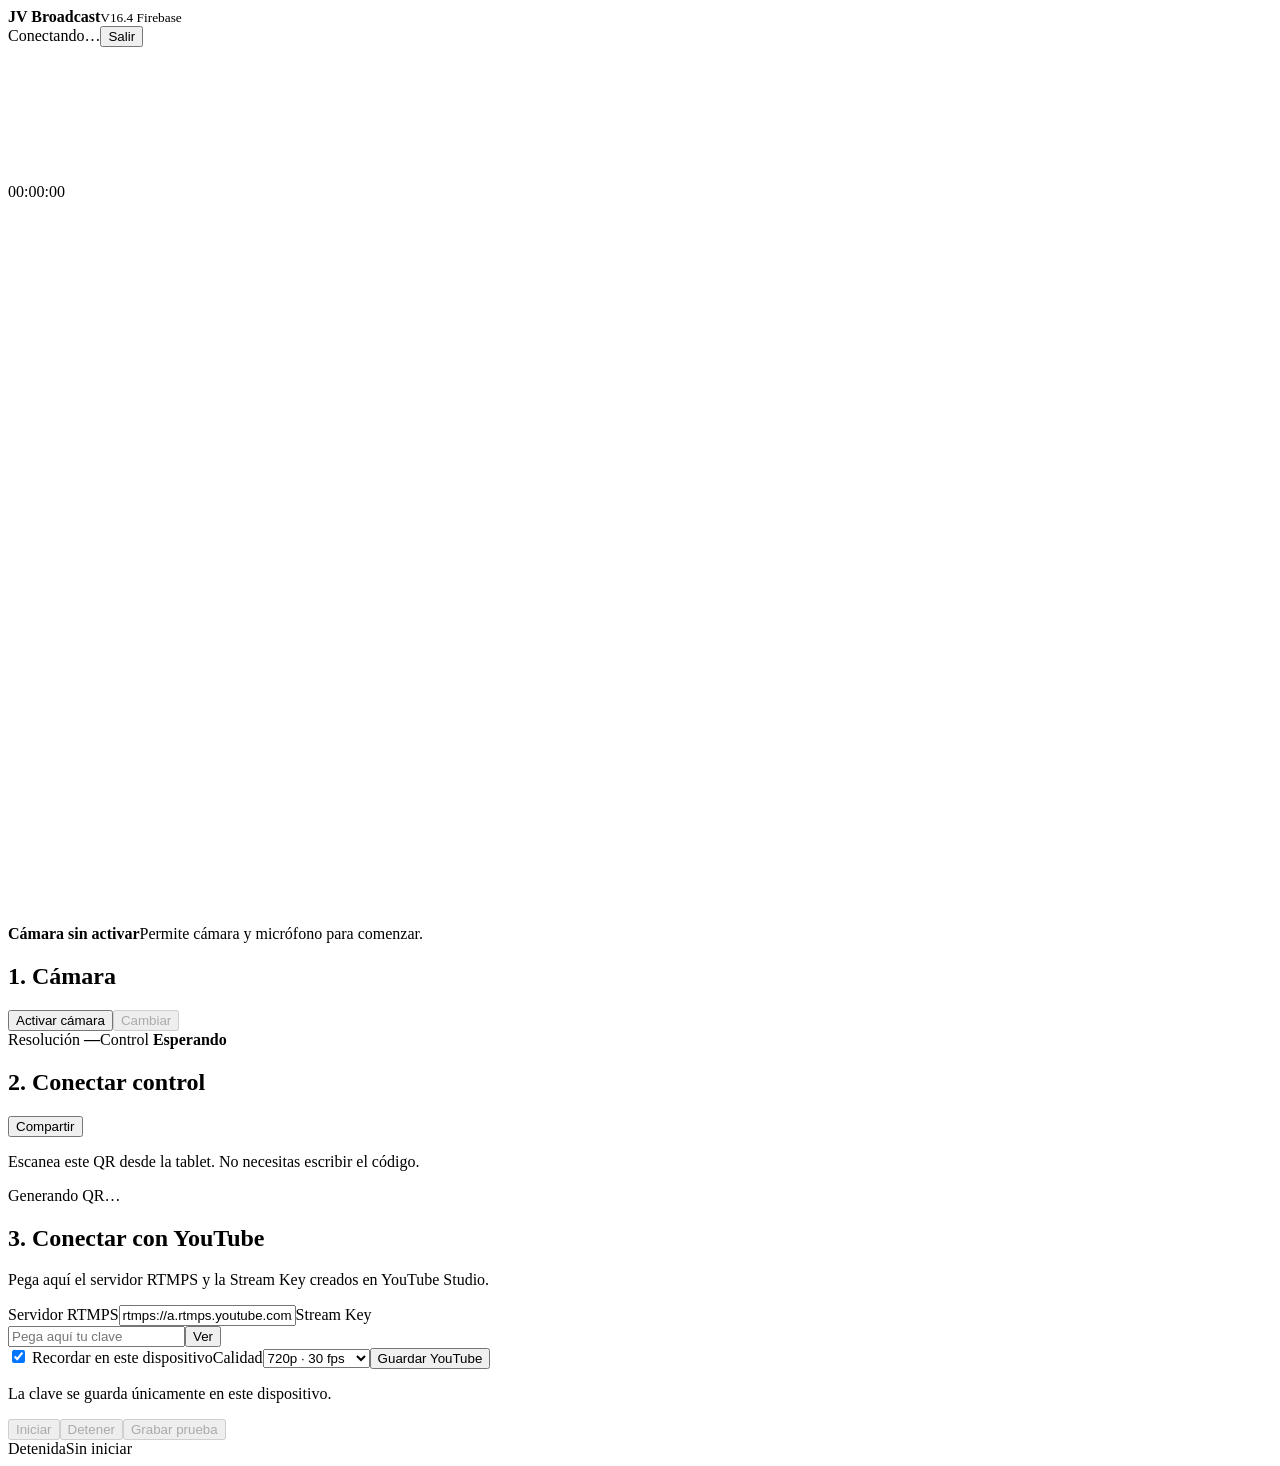
==== studio.html @ f06a27bf "JV Broadcast V16.4 stable base Frozen stable version before YouTube live engine integration." ====
<!doctype html><html lang="es"><head><meta charset="utf-8"><meta name="viewport" content="width=device-width,initial-scale=1,viewport-fit=cover"><meta name="theme-color" content="#07111f"><title>Estudio | JV Broadcast</title><link rel="stylesheet" href="assets/css/styles.css"></head><body><header class="topbar"><div><b>JV Broadcast</b><span id="matchLabel"></span><small class="version-tag">V16.4 Firebase</small></div><div class="top-actions"><span id="syncStatus" class="status offline">Conectando…</span><button id="exitBtn" class="small danger">Salir</button></div></header><main class="studio-layout"><section class="program-wrap"><span id="liveTimer" class="hidden">00:00:00</span><video id="camera" playsinline muted></video><canvas id="programCanvas" width="1280" height="720"></canvas><div id="cameraPlaceholder" class="placeholder"><b>Cámara sin activar</b><span>Permite cámara y micrófono para comenzar.</span></div></section><aside class="side-panel"><div class="card"><h2>1. Cámara</h2><div class="button-row"><button id="startCamera" class="primary">Activar cámara</button><button id="flipCamera" disabled>Cambiar</button></div><div class="metrics"><span>Resolución <b id="resolutionState">—</b></span><span>Control <b id="remoteState">Esperando</b></span></div></div><div class="card qr-card"><div class="section-title-row"><h2>2. Conectar control</h2><button id="shareControl" class="small">Compartir</button></div><p class="hint">Escanea este QR desde la tablet. No necesitas escribir el código.</p><div id="qrCode" class="qr-code"><span>Generando QR…</span></div><p id="controlLinkText" class="control-link-text"></p></div><div class="card youtube-config-card"><h2>3. Conectar con YouTube</h2><p class="hint">Pega aquí el servidor RTMPS y la Stream Key creados en YouTube Studio.</p><label>Servidor RTMPS</label><input id="rtmpUrl" value="rtmps://a.rtmps.youtube.com/live2"><label>Stream Key</label><div class="secret-row"><input id="streamKey" type="password" placeholder="Pega aquí tu clave"><button id="toggleKey" class="small">Ver</button></div><label class="check"><input id="rememberKey" type="checkbox" checked> Recordar en este dispositivo</label><label>Calidad</label><select id="quality"><option value="720">720p · 30 fps</option><option value="1080">1080p · 30 fps</option></select><button id="saveYoutube" class="primary">Guardar YouTube</button><p class="hint">La clave se guarda únicamente en este dispositivo.</p><div class="compact-live-controls"><button id="startLive" class="primary" disabled>Iniciar</button><button id="stopLive" class="danger" disabled>Detener</button><button id="startRecording" class="small" disabled>Grabar prueba</button></div><span id="liveState" class="hidden">Detenida</span><span id="connectionState" class="hidden">Sin iniciar</span></div></aside></main><script type="module" src="assets/js/studio.js"></script></body></html>
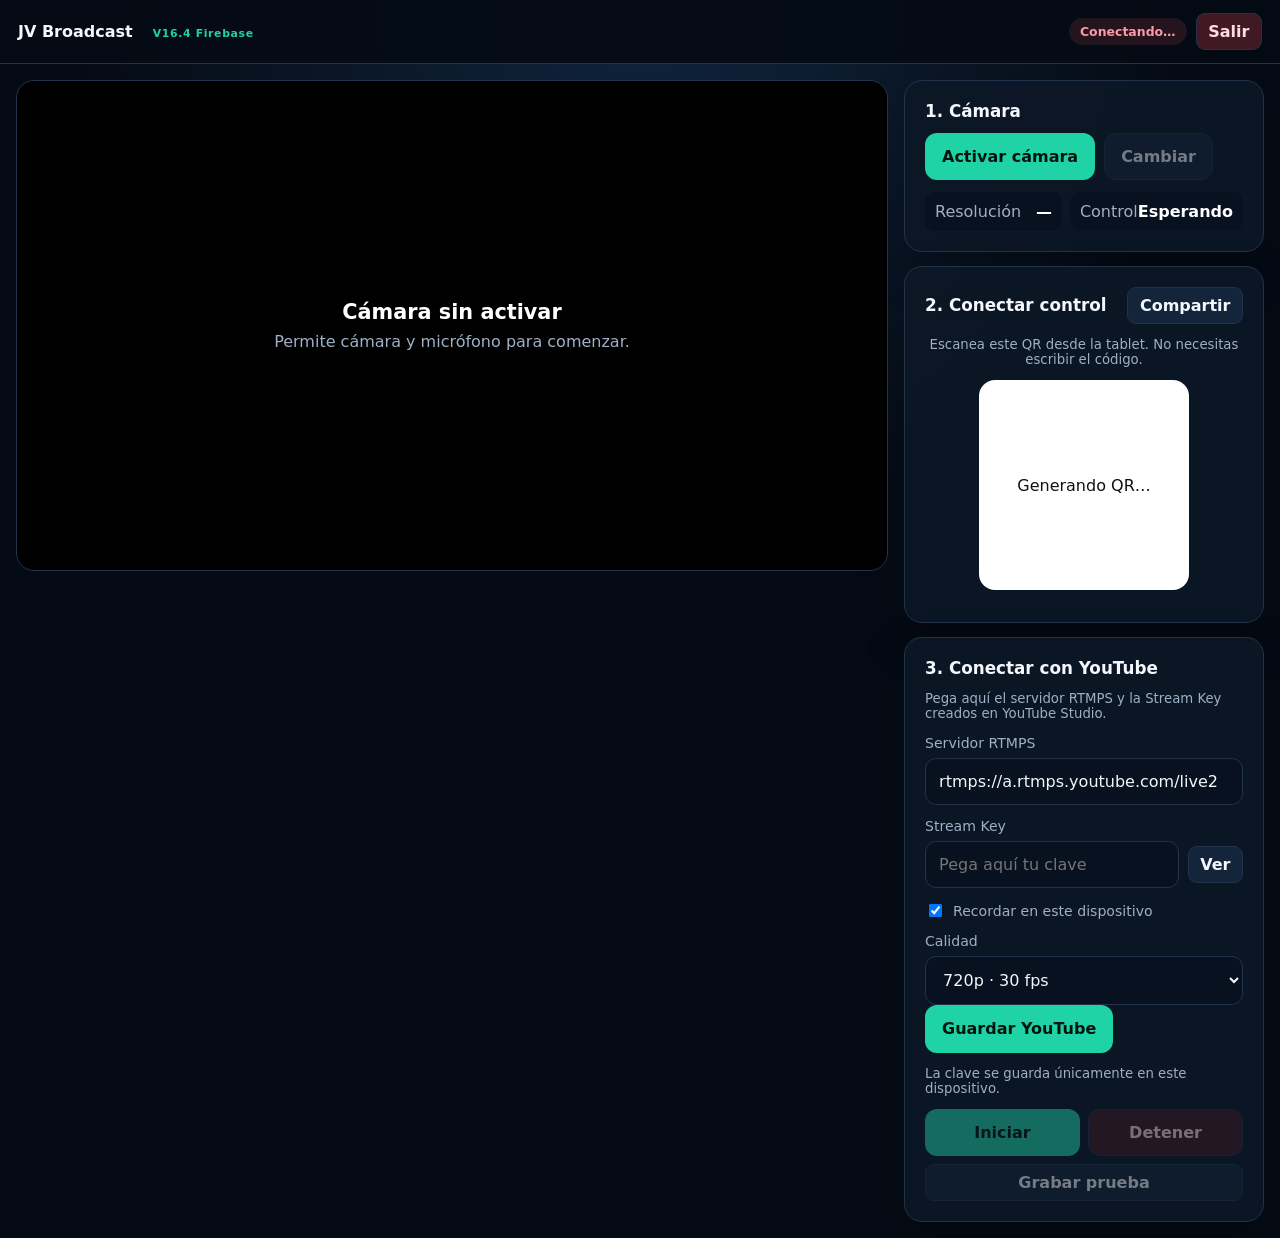
==== commit 2525ba46: "Load Google Identity Services and YouTube auth" ====
--- a/studio.html
+++ b/studio.html
@@ -1 +1 @@
-<!doctype html><html lang="es"><head><meta charset="utf-8"><meta name="viewport" content="width=device-width,initial-scale=1,viewport-fit=cover"><meta name="theme-color" content="#07111f"><title>Estudio | JV Broadcast</title><link rel="stylesheet" href="assets/css/styles.css"></head><body><header class="topbar"><div><b>JV Broadcast</b><span id="matchLabel"></span><small class="version-tag">V16.4 Firebase</small></div><div class="top-actions"><span id="syncStatus" class="status offline">Conectando…</span><button id="exitBtn" class="small danger">Salir</button></div></header><main class="studio-layout"><section class="program-wrap"><span id="liveTimer" class="hidden">00:00:00</span><video id="camera" playsinline muted></video><canvas id="programCanvas" width="1280" height="720"></canvas><div id="cameraPlaceholder" class="placeholder"><b>Cámara sin activar</b><span>Permite cámara y micrófono para comenzar.</span></div></section><aside class="side-panel"><div class="card"><h2>1. Cámara</h2><div class="button-row"><button id="startCamera" class="primary">Activar cámara</button><button id="flipCamera" disabled>Cambiar</button></div><div class="metrics"><span>Resolución <b id="resolutionState">—</b></span><span>Control <b id="remoteState">Esperando</b></span></div></div><div class="card qr-card"><div class="section-title-row"><h2>2. Conectar control</h2><button id="shareControl" class="small">Compartir</button></div><p class="hint">Escanea este QR desde la tablet. No necesitas escribir el código.</p><div id="qrCode" class="qr-code"><span>Generando QR…</span></div><p id="controlLinkText" class="control-link-text"></p></div><div class="card youtube-config-card"><h2>3. Conectar con YouTube</h2><p class="hint">Pega aquí el servidor RTMPS y la Stream Key creados en YouTube Studio.</p><label>Servidor RTMPS</label><input id="rtmpUrl" value="rtmps://a.rtmps.youtube.com/live2"><label>Stream Key</label><div class="secret-row"><input id="streamKey" type="password" placeholder="Pega aquí tu clave"><button id="toggleKey" class="small">Ver</button></div><label class="check"><input id="rememberKey" type="checkbox" checked> Recordar en este dispositivo</label><label>Calidad</label><select id="quality"><option value="720">720p · 30 fps</option><option value="1080">1080p · 30 fps</option></select><button id="saveYoutube" class="primary">Guardar YouTube</button><p class="hint">La clave se guarda únicamente en este dispositivo.</p><div class="compact-live-controls"><button id="startLive" class="primary" disabled>Iniciar</button><button id="stopLive" class="danger" disabled>Detener</button><button id="startRecording" class="small" disabled>Grabar prueba</button></div><span id="liveState" class="hidden">Detenida</span><span id="connectionState" class="hidden">Sin iniciar</span></div></aside></main><script type="module" src="assets/js/studio.js"></script></body></html>
+<!doctype html><html lang="es"><head><meta charset="utf-8"><meta name="viewport" content="width=device-width,initial-scale=1,viewport-fit=cover"><meta name="theme-color" content="#07111f"><title>Estudio | JV Broadcast</title><link rel="stylesheet" href="assets/css/styles.css"></head><body><header class="topbar"><div><b>JV Broadcast</b><span id="matchLabel"></span><small class="version-tag">V16.4 Firebase</small></div><div class="top-actions"><span id="syncStatus" class="status offline">Conectando…</span><button id="exitBtn" class="small danger">Salir</button></div></header><main class="studio-layout"><section class="program-wrap"><span id="liveTimer" class="hidden">00:00:00</span><video id="camera" playsinline muted></video><canvas id="programCanvas" width="1280" height="720"></canvas><div id="cameraPlaceholder" class="placeholder"><b>Cámara sin activar</b><span>Permite cámara y micrófono para comenzar.</span></div></section><aside class="side-panel"><div class="card"><h2>1. Cámara</h2><div class="button-row"><button id="startCamera" class="primary">Activar cámara</button><button id="flipCamera" disabled>Cambiar</button></div><div class="metrics"><span>Resolución <b id="resolutionState">—</b></span><span>Control <b id="remoteState">Esperando</b></span></div></div><div class="card qr-card"><div class="section-title-row"><h2>2. Conectar control</h2><button id="shareControl" class="small">Compartir</button></div><p class="hint">Escanea este QR desde la tablet. No necesitas escribir el código.</p><div id="qrCode" class="qr-code"><span>Generando QR…</span></div><p id="controlLinkText" class="control-link-text"></p></div><div class="card youtube-config-card"><h2>3. Conectar con YouTube</h2><p class="hint">Pega aquí el servidor RTMPS y la Stream Key creados en YouTube Studio.</p><label>Servidor RTMPS</label><input id="rtmpUrl" value="rtmps://a.rtmps.youtube.com/live2"><label>Stream Key</label><div class="secret-row"><input id="streamKey" type="password" placeholder="Pega aquí tu clave"><button id="toggleKey" class="small">Ver</button></div><label class="check"><input id="rememberKey" type="checkbox" checked> Recordar en este dispositivo</label><label>Calidad</label><select id="quality"><option value="720">720p · 30 fps</option><option value="1080">1080p · 30 fps</option></select><button id="saveYoutube" class="primary">Guardar YouTube</button><p class="hint">La clave se guarda únicamente en este dispositivo.</p><div class="compact-live-controls"><button id="startLive" class="primary" disabled>Iniciar</button><button id="stopLive" class="danger" disabled>Detener</button><button id="startRecording" class="small" disabled>Grabar prueba</button></div><span id="liveState" class="hidden">Detenida</span><span id="connectionState" class="hidden">Sin iniciar</span></div></aside></main><script src="https://accounts.google.com/gsi/client" async defer></script><script src="youtube-config.js"></script><script src="youtube-auth.js"></script><script type="module" src="assets/js/studio.js"></script></body></html>
--- a/assets/css/styles.css
+++ b/assets/css/styles.css
@@ -0,0 +1,25 @@
+:root{--bg:#050b14;--panel:#0c1726;--panel2:#101f31;--line:#21334a;--text:#f4f7fb;--muted:#9eb0c4;--accent:#20d3a6;--danger:#ff5b6e;--warning:#f3b33d}*{box-sizing:border-box}html,body{margin:0;min-height:100%;background:radial-gradient(circle at top,#10243d 0,#050b14 40%);color:var(--text);font-family:Inter,ui-sans-serif,system-ui,-apple-system,BlinkMacSystemFont,"Segoe UI",sans-serif}button,input,select{font:inherit}button{border:1px solid var(--line);background:#14243a;color:var(--text);border-radius:12px;padding:.82rem 1rem;font-weight:750;cursor:pointer}button:hover{filter:brightness(1.12)}button:disabled{opacity:.45;cursor:not-allowed}.primary{background:var(--accent);color:#03140f;border-color:transparent}.danger{background:#401923;color:#ffdce1}.small{padding:.48rem .72rem;border-radius:9px}.shell{max-width:1160px;margin:auto;padding:48px 24px}.hero{display:grid;grid-template-columns:1.3fr .7fr;gap:28px;align-items:center;min-height:100vh}.eyebrow{color:var(--accent);font-weight:900;letter-spacing:.18em}.hero h1{font-size:clamp(3rem,8vw,6.5rem);line-height:.9;margin:.25em 0}.lead{font-size:1.2rem;color:var(--muted);max-width:700px}.card,.feature-card{background:rgba(12,23,38,.92);border:1px solid var(--line);border-radius:18px;padding:20px;box-shadow:0 18px 50px rgba(0,0,0,.2)}.start-card{max-width:720px;margin-top:28px}.feature-card li{margin:14px 0;color:var(--muted)}label{display:block;color:var(--muted);font-size:.88rem;margin:13px 0 7px}input,select{width:100%;background:#07111f;color:var(--text);border:1px solid var(--line);border-radius:11px;padding:.82rem}.role-grid,.two-col{display:grid;grid-template-columns:1fr 1fr;gap:14px;margin-top:18px}.hint{font-size:.83rem;color:var(--muted)}.warning{font-size:.82rem;color:#ffe0a3;background:rgba(243,179,61,.1);border:1px solid rgba(243,179,61,.35);border-radius:10px;padding:10px;line-height:1.45}.status{display:inline-flex;align-items:center;border-radius:999px;padding:.36rem .7rem;font-size:.78rem;font-weight:800}.status.online{background:rgba(32,211,166,.15);color:#71f0ce}.status.offline{background:rgba(255,91,110,.12);color:#ff97a4}.topbar{height:64px;padding:0 18px;display:flex;justify-content:space-between;align-items:center;border-bottom:1px solid var(--line);background:rgba(5,11,20,.92);position:sticky;top:0;z-index:20}.topbar b{margin-right:12px}.topbar span{color:var(--muted)}.top-actions,.button-row,.secret-row{display:flex;gap:9px;align-items:center}.studio-layout{display:grid;grid-template-columns:minmax(0,1fr) 360px;gap:16px;padding:16px}.program-wrap{position:relative;aspect-ratio:16/9;background:#000;border:1px solid var(--line);border-radius:18px;overflow:hidden;align-self:start}.program-wrap video{display:none;position:absolute;inset:0;width:100%;height:100%;object-fit:cover}.program-wrap canvas{position:absolute;inset:0;width:100%;height:100%;z-index:2}.placeholder{position:absolute;inset:0;display:grid;place-content:center;text-align:center;gap:8px;color:var(--muted)}.placeholder b{font-size:1.3rem;color:white}.live-badge{position:absolute;right:18px;top:18px;z-index:5;background:#e32238;color:white;padding:8px 12px;border-radius:999px;font-weight:900;box-shadow:0 8px 24px rgba(227,34,56,.35)}.hidden{display:none!important}.side-panel{display:grid;gap:14px;align-content:start}.side-panel h2,.card h2{margin:0 0 12px;font-size:1.05rem}.metrics{display:grid;grid-template-columns:1fr 1fr;gap:8px;margin-top:12px}.metrics.stacked{grid-template-columns:1fr}.metrics span{background:#07111f;padding:10px;border-radius:10px;color:var(--muted);display:flex;justify-content:space-between}.metrics b{color:white}.check{display:flex;align-items:center;gap:8px}.check input{width:auto}.control-shell{max-width:1300px;margin:auto;padding:16px}.tabs{display:flex;gap:8px;overflow:auto;padding-bottom:12px}.tabs button.active{background:var(--accent);color:#03140f}.tab{display:none}.tab.active{display:block}.score-grid{display:grid;grid-template-columns:1fr .55fr 1fr;gap:16px}.team-card,.set-card{background:var(--panel);border:1px solid var(--line);border-radius:18px;padding:18px;text-align:center}.big-score{font-size:clamp(5rem,15vw,10rem);font-weight:950;line-height:1}.score-buttons{display:grid;grid-template-columns:1fr 1fr;gap:10px;margin:10px 0}.score-buttons button{font-size:2rem}.set-card>div:nth-of-type(1){font-size:5rem;font-weight:950}.button-grid,.scene-grid{display:grid;grid-template-columns:repeat(2,1fr);gap:10px}.scene-grid{grid-template-columns:repeat(3,1fr)}.list{display:grid;gap:8px;margin-top:14px}.list-item{display:flex;align-items:center;justify-content:space-between;background:#07111f;border:1px solid var(--line);padding:10px;border-radius:10px}.list-item small{color:var(--muted)}@media(max-width:900px){.hero,.studio-layout,.score-grid,.two-col{grid-template-columns:1fr}.side-panel{grid-template-columns:1fr 1fr}.feature-card{margin-bottom:30px}.program-wrap{position:sticky;top:70px;z-index:10}.scene-grid{grid-template-columns:1fr 1fr}}@media(max-width:620px){.shell{padding:28px 14px}.role-grid,.side-panel{grid-template-columns:1fr}.topbar{padding:0 10px}.studio-layout{padding:8px}.control-shell{padding:10px}.score-grid{grid-template-columns:1fr}.set-card{order:-1}.button-grid,.scene-grid{grid-template-columns:1fr 1fr}}
+/* V4 control console */
+.control-console{max-width:1500px;display:grid;grid-template-columns:minmax(620px,1.18fr) minmax(390px,.82fr);gap:16px;align-items:start}.score-workspace,.production-workspace{min-width:0}.section-title{display:flex;justify-content:space-between;align-items:end;margin:4px 0 12px}.section-title h1{margin:2px 0 0;font-size:1.45rem}.eyebrow-mini,.mini-label{font-size:.68rem;font-weight:900;letter-spacing:.14em;color:var(--accent)}.score-toggle{margin:0;background:var(--panel);border:1px solid var(--line);padding:8px 12px;border-radius:12px}.production-workspace{background:rgba(7,17,31,.55);border:1px solid var(--line);border-radius:18px;padding:12px;min-height:calc(100vh - 96px)}.production-tabs{display:grid;grid-template-columns:repeat(4,1fr);gap:7px;padding:0 0 10px}.production-tabs button{padding:.72rem .45rem;font-size:.82rem}.production-workspace .tab.active{display:grid;gap:10px}.compact-card{padding:15px}.compact-card input,.compact-card select{margin-bottom:8px}.card-heading{display:flex;align-items:center;justify-content:space-between}.full{width:100%}.profile-row{margin-top:8px}.profile-row>*{flex:1}.two-inputs{display:grid;grid-template-columns:1fr 1fr;gap:8px}.sponsor-list{max-height:210px;overflow:auto}.single-column{grid-template-columns:1fr}.control-console .score-grid{grid-template-columns:1fr .48fr 1fr}.control-console .team-card,.control-console .set-card{padding:14px}.control-console .big-score{font-size:clamp(5rem,11vw,9rem)}
+@media(max-width:1050px){.control-console{grid-template-columns:1fr}.production-workspace{min-height:auto}.production-workspace .tab.active{grid-template-columns:1fr 1fr}.production-tabs{position:sticky;top:64px;z-index:15;background:#07111f;padding:8px;border-radius:12px}.control-console .score-grid{grid-template-columns:1fr .48fr 1fr}}
+@media(max-width:720px){.production-workspace .tab.active{grid-template-columns:1fr}.production-tabs{grid-template-columns:1fr 1fr}.control-console .score-grid{grid-template-columns:1fr}.control-console .set-card{order:-1}.two-inputs{grid-template-columns:1fr}}
+
+/* V9 preproducción estable */
+.preprod-shell{display:grid;grid-template-columns:minmax(0,1.5fr) minmax(260px,.6fr);gap:24px;max-width:1200px;margin:0 auto;padding:32px 18px 64px}
+.preprod-shell>section{min-width:0}.section-title-row{display:flex;align-items:center;justify-content:space-between;gap:12px}.section-title-row h2{margin:0}
+.sponsor-pre-grid{display:grid;grid-template-columns:minmax(0,1fr) minmax(280px,1fr);gap:18px}.logo-preview{height:120px;border:1px dashed rgba(255,255,255,.2);border-radius:14px;display:flex;align-items:center;justify-content:center;margin:8px 0 12px;overflow:hidden;background:rgba(255,255,255,.03)}.logo-preview img{width:100%;height:100%;object-fit:contain}.logo-preview span{opacity:.55}.pre-sponsor-list{display:grid;gap:10px;max-height:420px;overflow:auto}.pre-sponsor-item{display:grid;grid-template-columns:72px 1fr auto;align-items:center;gap:12px;padding:10px;border:1px solid rgba(255,255,255,.1);border-radius:14px;background:rgba(255,255,255,.035)}.pre-sponsor-item small{display:block;opacity:.7;margin-top:3px}.pre-sponsor-logo{height:52px;border-radius:10px;background:#fff;display:flex;align-items:center;justify-content:center;overflow:hidden;color:#172033;font-weight:700}.pre-sponsor-logo img{width:100%;height:100%;object-fit:contain}
+@media(max-width:820px){.preprod-shell{grid-template-columns:1fr}.sponsor-pre-grid{grid-template-columns:1fr}.feature-card{order:-1}}
+.compact-logo-preview{height:86px;margin-top:6px}.sponsor-control-item{display:grid;grid-template-columns:52px minmax(0,1fr) auto;align-items:center;gap:10px}.sponsor-control-logo{width:52px;height:42px;border-radius:8px;background:#fff;display:flex;align-items:center;justify-content:center;overflow:hidden;color:#172033;font-size:.68rem;font-weight:800}.sponsor-control-logo img{width:100%;height:100%;object-fit:contain}.sponsor-control-copy{min-width:0}.sponsor-control-copy b,.sponsor-control-copy small{display:block;overflow:hidden;text-overflow:ellipsis;white-space:nowrap}
+.team-brand-grid{display:grid;grid-template-columns:1fr 1fr;gap:12px}.team-brand-grid .logo-preview{background:#fff}@media(max-width:700px){.team-brand-grid{grid-template-columns:1fr}}
+
+/* V13: controles compactos, sin indicador sobre el video */
+.compact-live-controls{display:grid;grid-template-columns:1fr 1fr;gap:8px;margin-top:12px}.compact-live-controls #startRecording{grid-column:1/-1}
+/* V16 Firebase */
+.version-tag{display:inline-block;margin-left:8px;color:var(--accent)!important;font-size:.68rem;font-weight:850;letter-spacing:.06em}.qr-card{text-align:center}.qr-card .section-title-row{text-align:left}.qr-code{width:210px;height:210px;margin:12px auto;padding:10px;border-radius:16px;background:#fff;display:grid;place-items:center;color:#111}.qr-code canvas,.qr-code img{width:100%!important;height:100%!important;object-fit:contain}.control-link-text{font-size:.72rem;color:var(--muted);word-break:break-all}.stream-ended-notice{margin:12px 16px 0;padding:14px 18px;border:1px solid rgba(255,91,110,.55);background:rgba(64,25,35,.92);border-radius:14px;display:flex;justify-content:space-between;gap:12px;align-items:center}.stream-ended-notice span{color:#ffdce1;font-size:.86rem}@media(max-width:700px){.stream-ended-notice{align-items:flex-start;flex-direction:column}}
+
+/* V16.2 overlay layout controls */
+.overlay-controls{margin:10px 0 4px}.overlay-controls label{margin-top:0}
+
+
+/* V16.4: marcador compacto integrado por sets */
+.set-history-panel{margin-top:14px;background:rgba(12,23,38,.92);border:1px solid var(--line);border-radius:18px;padding:14px}.set-history-heading{display:flex;justify-content:space-between;align-items:center;gap:12px}.set-history-heading p{margin:3px 0 0;color:var(--muted);font-size:.82rem}.set-history-list{display:flex;gap:9px;overflow-x:auto;padding-top:12px}.set-history-chip{flex:0 0 auto;min-width:92px;background:#07111f;border:1px solid var(--line);border-radius:12px;padding:9px 12px;text-align:center}.set-history-chip span{display:block;color:var(--muted);font-size:.68rem;font-weight:850;letter-spacing:.08em}.set-history-chip b{display:block;font-size:1.28rem;margin-top:3px}.scene-editor-list{display:grid;gap:9px;margin:10px 0 12px}.scene-editor-row{display:grid;grid-template-columns:110px 1fr 1fr auto;gap:8px;align-items:center;background:#07111f;border:1px solid var(--line);border-radius:12px;padding:9px}.scene-editor-row b{font-size:.78rem}.scene-editor-row input{margin:0}.scene-editor-row button{padding:.72rem .8rem}@media(max-width:900px){.scene-editor-row{grid-template-columns:1fr 1fr}.scene-editor-row b{grid-column:1/-1}.scene-editor-row button{grid-column:1/-1}.set-history-heading{align-items:flex-start}}@media(max-width:620px){.scene-editor-row{grid-template-columns:1fr}.scene-editor-row b,.scene-editor-row button{grid-column:auto}.set-history-heading{display:grid}}
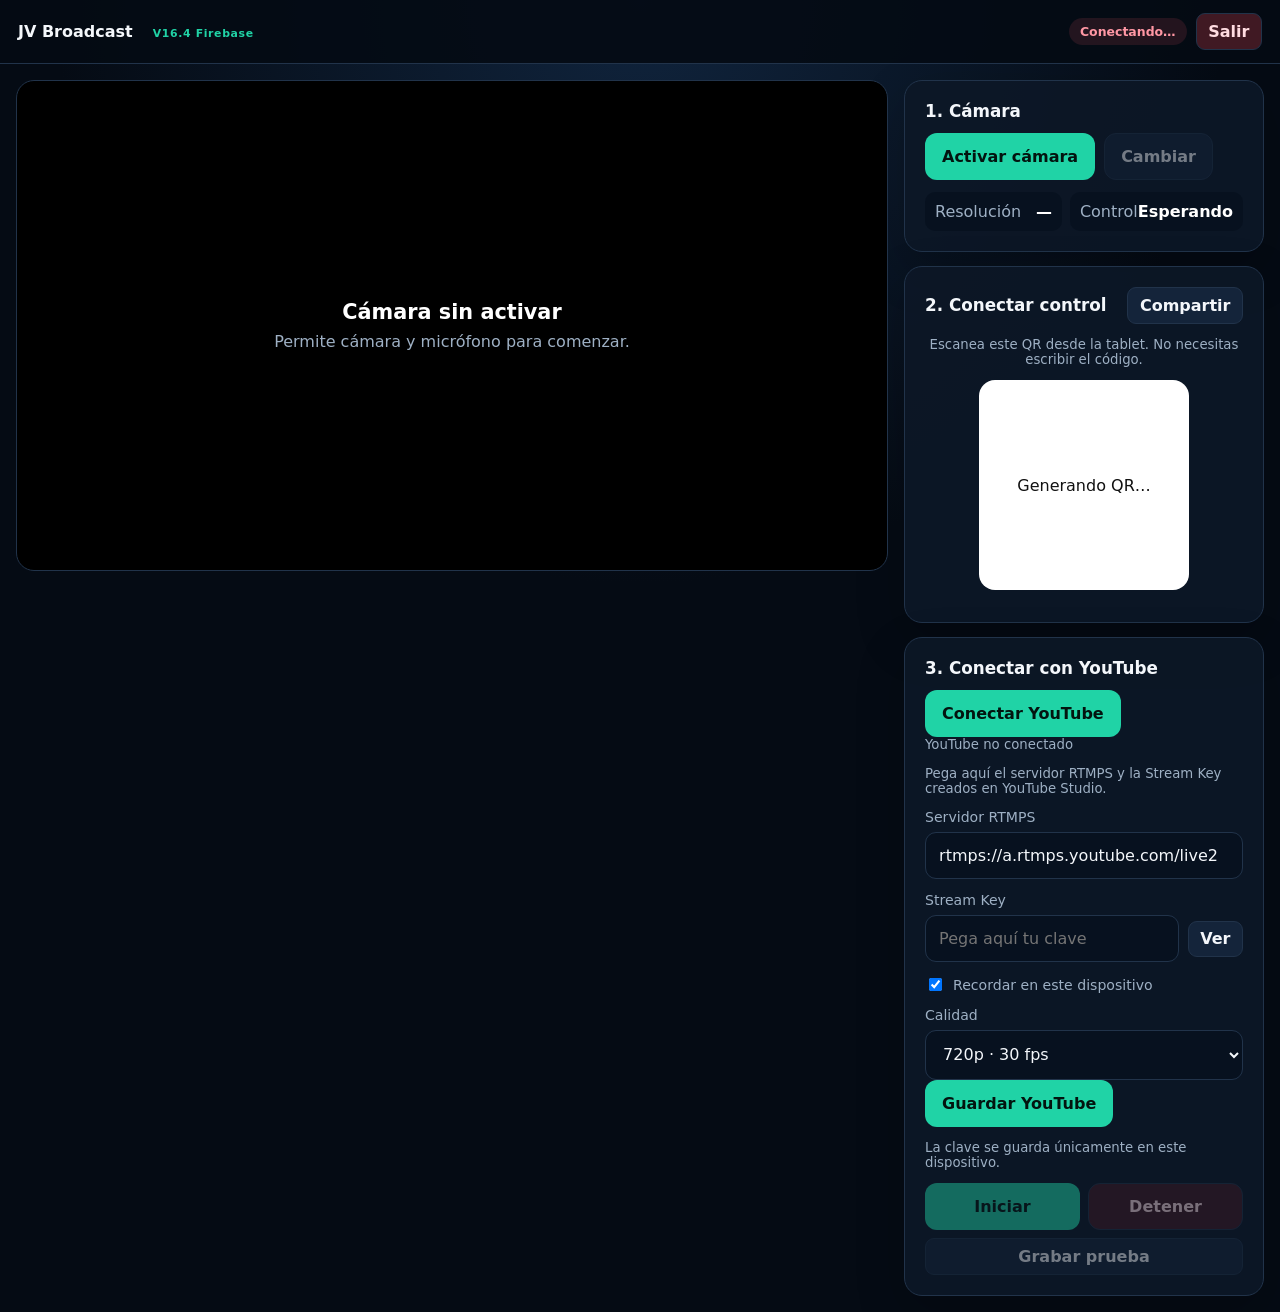
==== commit 140b0c01: "Add YouTube OAuth connection to Studio" ====
--- a/studio.html
+++ b/studio.html
@@ -1 +1 @@
-<!doctype html><html lang="es"><head><meta charset="utf-8"><meta name="viewport" content="width=device-width,initial-scale=1,viewport-fit=cover"><meta name="theme-color" content="#07111f"><title>Estudio | JV Broadcast</title><link rel="stylesheet" href="assets/css/styles.css"></head><body><header class="topbar"><div><b>JV Broadcast</b><span id="matchLabel"></span><small class="version-tag">V16.4 Firebase</small></div><div class="top-actions"><span id="syncStatus" class="status offline">Conectando…</span><button id="exitBtn" class="small danger">Salir</button></div></header><main class="studio-layout"><section class="program-wrap"><span id="liveTimer" class="hidden">00:00:00</span><video id="camera" playsinline muted></video><canvas id="programCanvas" width="1280" height="720"></canvas><div id="cameraPlaceholder" class="placeholder"><b>Cámara sin activar</b><span>Permite cámara y micrófono para comenzar.</span></div></section><aside class="side-panel"><div class="card"><h2>1. Cámara</h2><div class="button-row"><button id="startCamera" class="primary">Activar cámara</button><button id="flipCamera" disabled>Cambiar</button></div><div class="metrics"><span>Resolución <b id="resolutionState">—</b></span><span>Control <b id="remoteState">Esperando</b></span></div></div><div class="card qr-card"><div class="section-title-row"><h2>2. Conectar control</h2><button id="shareControl" class="small">Compartir</button></div><p class="hint">Escanea este QR desde la tablet. No necesitas escribir el código.</p><div id="qrCode" class="qr-code"><span>Generando QR…</span></div><p id="controlLinkText" class="control-link-text"></p></div><div class="card youtube-config-card"><h2>3. Conectar con YouTube</h2><p class="hint">Pega aquí el servidor RTMPS y la Stream Key creados en YouTube Studio.</p><label>Servidor RTMPS</label><input id="rtmpUrl" value="rtmps://a.rtmps.youtube.com/live2"><label>Stream Key</label><div class="secret-row"><input id="streamKey" type="password" placeholder="Pega aquí tu clave"><button id="toggleKey" class="small">Ver</button></div><label class="check"><input id="rememberKey" type="checkbox" checked> Recordar en este dispositivo</label><label>Calidad</label><select id="quality"><option value="720">720p · 30 fps</option><option value="1080">1080p · 30 fps</option></select><button id="saveYoutube" class="primary">Guardar YouTube</button><p class="hint">La clave se guarda únicamente en este dispositivo.</p><div class="compact-live-controls"><button id="startLive" class="primary" disabled>Iniciar</button><button id="stopLive" class="danger" disabled>Detener</button><button id="startRecording" class="small" disabled>Grabar prueba</button></div><span id="liveState" class="hidden">Detenida</span><span id="connectionState" class="hidden">Sin iniciar</span></div></aside></main><script src="https://accounts.google.com/gsi/client" async defer></script><script src="youtube-config.js"></script><script src="youtube-auth.js"></script><script type="module" src="assets/js/studio.js"></script></body></html>
+<!doctype html><html lang="es"><head><meta charset="utf-8"><meta name="viewport" content="width=device-width,initial-scale=1,viewport-fit=cover"><meta name="theme-color" content="#07111f"><title>Estudio | JV Broadcast</title><link rel="stylesheet" href="assets/css/styles.css"></head><body><header class="topbar"><div><b>JV Broadcast</b><span id="matchLabel"></span><small class="version-tag">V16.4 Firebase</small></div><div class="top-actions"><span id="syncStatus" class="status offline">Conectando…</span><button id="exitBtn" class="small danger">Salir</button></div></header><main class="studio-layout"><section class="program-wrap"><span id="liveTimer" class="hidden">00:00:00</span><video id="camera" playsinline muted></video><canvas id="programCanvas" width="1280" height="720"></canvas><div id="cameraPlaceholder" class="placeholder"><b>Cámara sin activar</b><span>Permite cámara y micrófono para comenzar.</span></div></section><aside class="side-panel"><div class="card"><h2>1. Cámara</h2><div class="button-row"><button id="startCamera" class="primary">Activar cámara</button><button id="flipCamera" disabled>Cambiar</button></div><div class="metrics"><span>Resolución <b id="resolutionState">—</b></span><span>Control <b id="remoteState">Esperando</b></span></div></div><div class="card qr-card"><div class="section-title-row"><h2>2. Conectar control</h2><button id="shareControl" class="small">Compartir</button></div><p class="hint">Escanea este QR desde la tablet. No necesitas escribir el código.</p><div id="qrCode" class="qr-code"><span>Generando QR…</span></div><p id="controlLinkText" class="control-link-text"></p></div><div class="card youtube-config-card"><h2>3. Conectar con YouTube</h2><button id="connectYouTubeBtn" class="primary" type="button">Conectar YouTube</button><div id="youtubeAccountStatus" class="hint">YouTube no conectado</div><p class="hint">Pega aquí el servidor RTMPS y la Stream Key creados en YouTube Studio.</p><label>Servidor RTMPS</label><input id="rtmpUrl" value="rtmps://a.rtmps.youtube.com/live2"><label>Stream Key</label><div class="secret-row"><input id="streamKey" type="password" placeholder="Pega aquí tu clave"><button id="toggleKey" class="small">Ver</button></div><label class="check"><input id="rememberKey" type="checkbox" checked> Recordar en este dispositivo</label><label>Calidad</label><select id="quality"><option value="720">720p · 30 fps</option><option value="1080">1080p · 30 fps</option></select><button id="saveYoutube" class="primary">Guardar YouTube</button><p class="hint">La clave se guarda únicamente en este dispositivo.</p><div class="compact-live-controls"><button id="startLive" class="primary" disabled>Iniciar</button><button id="stopLive" class="danger" disabled>Detener</button><button id="startRecording" class="small" disabled>Grabar prueba</button></div><span id="liveState" class="hidden">Detenida</span><span id="connectionState" class="hidden">Sin iniciar</span></div></aside></main><script src="https://accounts.google.com/gsi/client" async defer></script><script src="youtube-config.js"></script><script src="youtube-auth.js"></script><script type="module" src="assets/js/studio.js"></script></body></html>
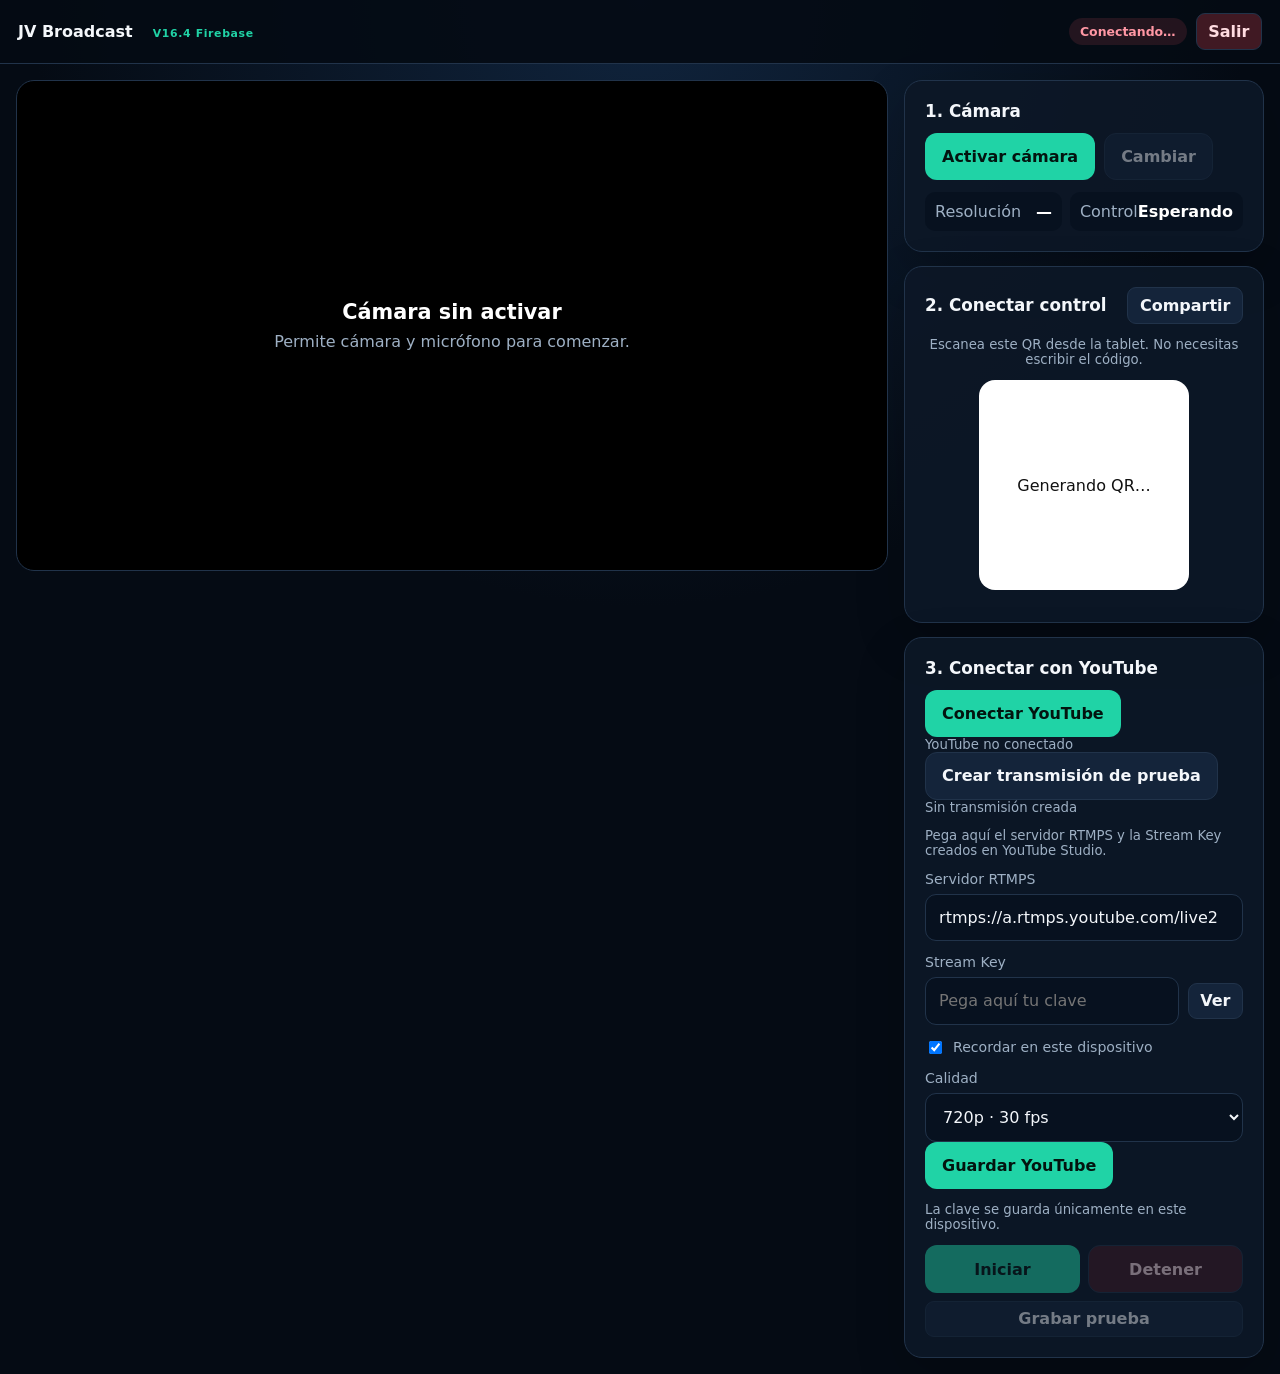
==== commit 345af779: "Add YouTube Live test button" ====
--- a/studio.html
+++ b/studio.html
@@ -1 +1 @@
-<!doctype html><html lang="es"><head><meta charset="utf-8"><meta name="viewport" content="width=device-width,initial-scale=1,viewport-fit=cover"><meta name="theme-color" content="#07111f"><title>Estudio | JV Broadcast</title><link rel="stylesheet" href="assets/css/styles.css"></head><body><header class="topbar"><div><b>JV Broadcast</b><span id="matchLabel"></span><small class="version-tag">V16.4 Firebase</small></div><div class="top-actions"><span id="syncStatus" class="status offline">Conectando…</span><button id="exitBtn" class="small danger">Salir</button></div></header><main class="studio-layout"><section class="program-wrap"><span id="liveTimer" class="hidden">00:00:00</span><video id="camera" playsinline muted></video><canvas id="programCanvas" width="1280" height="720"></canvas><div id="cameraPlaceholder" class="placeholder"><b>Cámara sin activar</b><span>Permite cámara y micrófono para comenzar.</span></div></section><aside class="side-panel"><div class="card"><h2>1. Cámara</h2><div class="button-row"><button id="startCamera" class="primary">Activar cámara</button><button id="flipCamera" disabled>Cambiar</button></div><div class="metrics"><span>Resolución <b id="resolutionState">—</b></span><span>Control <b id="remoteState">Esperando</b></span></div></div><div class="card qr-card"><div class="section-title-row"><h2>2. Conectar control</h2><button id="shareControl" class="small">Compartir</button></div><p class="hint">Escanea este QR desde la tablet. No necesitas escribir el código.</p><div id="qrCode" class="qr-code"><span>Generando QR…</span></div><p id="controlLinkText" class="control-link-text"></p></div><div class="card youtube-config-card"><h2>3. Conectar con YouTube</h2><button id="connectYouTubeBtn" class="primary" type="button">Conectar YouTube</button><div id="youtubeAccountStatus" class="hint">YouTube no conectado</div><p class="hint">Pega aquí el servidor RTMPS y la Stream Key creados en YouTube Studio.</p><label>Servidor RTMPS</label><input id="rtmpUrl" value="rtmps://a.rtmps.youtube.com/live2"><label>Stream Key</label><div class="secret-row"><input id="streamKey" type="password" placeholder="Pega aquí tu clave"><button id="toggleKey" class="small">Ver</button></div><label class="check"><input id="rememberKey" type="checkbox" checked> Recordar en este dispositivo</label><label>Calidad</label><select id="quality"><option value="720">720p · 30 fps</option><option value="1080">1080p · 30 fps</option></select><button id="saveYoutube" class="primary">Guardar YouTube</button><p class="hint">La clave se guarda únicamente en este dispositivo.</p><div class="compact-live-controls"><button id="startLive" class="primary" disabled>Iniciar</button><button id="stopLive" class="danger" disabled>Detener</button><button id="startRecording" class="small" disabled>Grabar prueba</button></div><span id="liveState" class="hidden">Detenida</span><span id="connectionState" class="hidden">Sin iniciar</span></div></aside></main><script src="https://accounts.google.com/gsi/client" async defer></script><script src="youtube-config.js"></script><script src="youtube-auth.js"></script><script type="module" src="assets/js/studio.js"></script></body></html>
+<!doctype html><html lang="es"><head><meta charset="utf-8"><meta name="viewport" content="width=device-width,initial-scale=1,viewport-fit=cover"><meta name="theme-color" content="#07111f"><title>Estudio | JV Broadcast</title><link rel="stylesheet" href="assets/css/styles.css"></head><body><header class="topbar"><div><b>JV Broadcast</b><span id="matchLabel"></span><small class="version-tag">V16.4 Firebase</small></div><div class="top-actions"><span id="syncStatus" class="status offline">Conectando…</span><button id="exitBtn" class="small danger">Salir</button></div></header><main class="studio-layout"><section class="program-wrap"><span id="liveTimer" class="hidden">00:00:00</span><video id="camera" playsinline muted></video><canvas id="programCanvas" width="1280" height="720"></canvas><div id="cameraPlaceholder" class="placeholder"><b>Cámara sin activar</b><span>Permite cámara y micrófono para comenzar.</span></div></section><aside class="side-panel"><div class="card"><h2>1. Cámara</h2><div class="button-row"><button id="startCamera" class="primary">Activar cámara</button><button id="flipCamera" disabled>Cambiar</button></div><div class="metrics"><span>Resolución <b id="resolutionState">—</b></span><span>Control <b id="remoteState">Esperando</b></span></div></div><div class="card qr-card"><div class="section-title-row"><h2>2. Conectar control</h2><button id="shareControl" class="small">Compartir</button></div><p class="hint">Escanea este QR desde la tablet. No necesitas escribir el código.</p><div id="qrCode" class="qr-code"><span>Generando QR…</span></div><p id="controlLinkText" class="control-link-text"></p></div><div class="card youtube-config-card"><h2>3. Conectar con YouTube</h2><button id="connectYouTubeBtn" class="primary" type="button">Conectar YouTube</button><div id="youtubeAccountStatus" class="hint">YouTube no conectado</div><button id="createYouTubeLiveBtn" class="secondary" type="button">Crear transmisión de prueba</button><div id="youtubeLiveStatus" class="hint">Sin transmisión creada</div><p class="hint">Pega aquí el servidor RTMPS y la Stream Key creados en YouTube Studio.</p><label>Servidor RTMPS</label><input id="rtmpUrl" value="rtmps://a.rtmps.youtube.com/live2"><label>Stream Key</label><div class="secret-row"><input id="streamKey" type="password" placeholder="Pega aquí tu clave"><button id="toggleKey" class="small">Ver</button></div><label class="check"><input id="rememberKey" type="checkbox" checked> Recordar en este dispositivo</label><label>Calidad</label><select id="quality"><option value="720">720p · 30 fps</option><option value="1080">1080p · 30 fps</option></select><button id="saveYoutube" class="primary">Guardar YouTube</button><p class="hint">La clave se guarda únicamente en este dispositivo.</p><div class="compact-live-controls"><button id="startLive" class="primary" disabled>Iniciar</button><button id="stopLive" class="danger" disabled>Detener</button><button id="startRecording" class="small" disabled>Grabar prueba</button></div><span id="liveState" class="hidden">Detenida</span><span id="connectionState" class="hidden">Sin iniciar</span></div></aside></main><script src="https://accounts.google.com/gsi/client" async defer></script><script src="youtube-config.js"></script><script src="youtube-auth.js"></script><script src="youtube-live.js"></script><script src="youtube-ui.js"></script><script type="module" src="assets/js/studio.js"></script></body></html>
